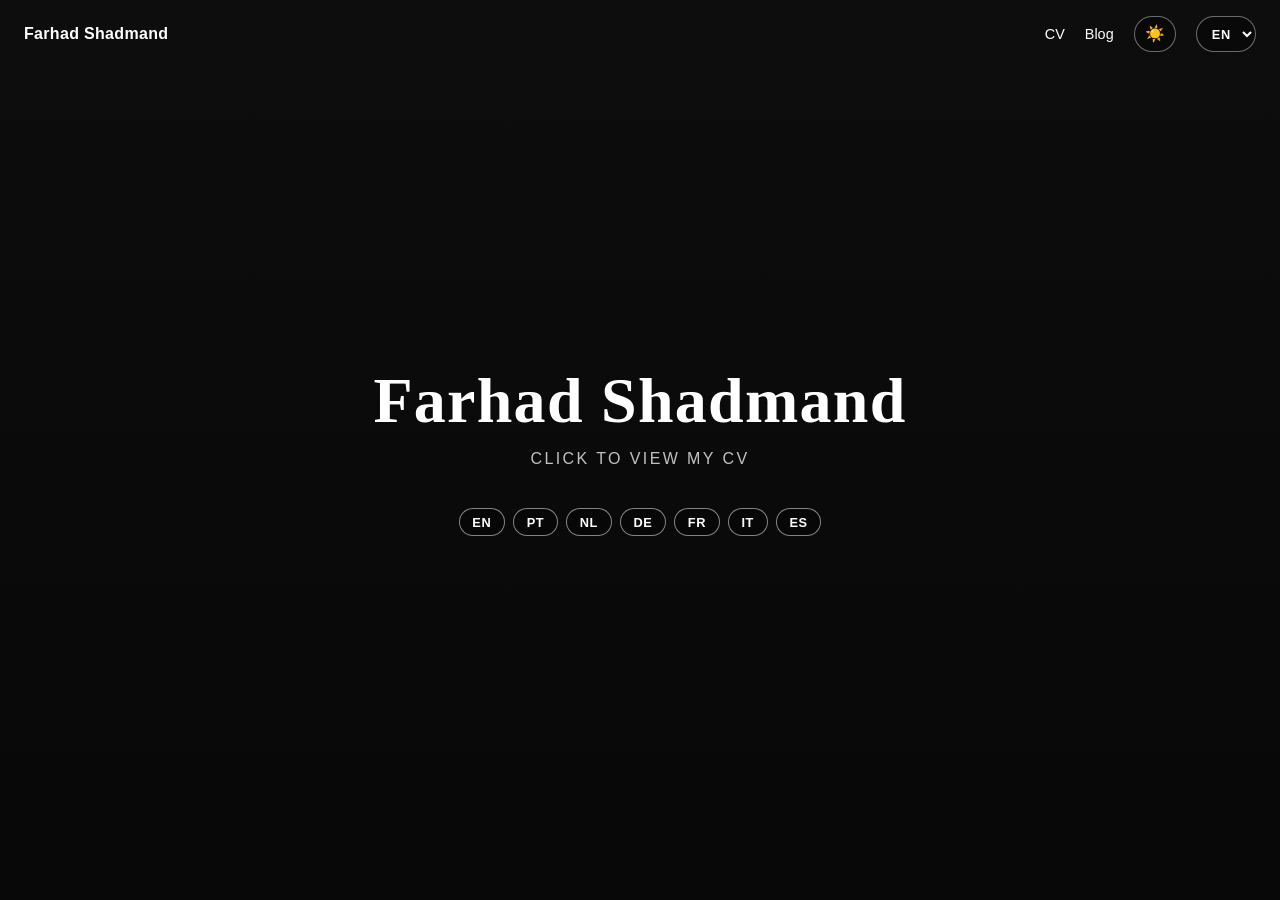
==== public/index.html @ 074be0d0 "Remove crown decoration and 3D shadow, use Snell Roundhand for the hero name Co-Authored-By: Claude " ====
<!DOCTYPE html>
<html lang="en">
<head>
  <meta charset="UTF-8">
  <meta name="viewport" content="width=device-width, initial-scale=1.0">
  <title>Farhad Shadmand</title>
  <link rel="stylesheet" href="style.css">
  <script>
    (function () {
      var theme = localStorage.getItem('theme') || 'dark';
      document.documentElement.setAttribute('data-theme', theme);
    })();
  </script>
</head>
<body class="video-page">
  <header class="site-nav site-nav--overlay">
    <a href="index.html" class="site-logo" data-en="Farhad Shadmand" data-pt="Farhad Shadmand" data-nl="Farhad Shadmand" data-de="Farhad Shadmand" data-fr="Farhad Shadmand" data-it="Farhad Shadmand" data-es="Farhad Shadmand">Farhad Shadmand</a>
    <nav class="site-nav-links">
      <a href="cv.html" data-en="CV" data-pt="CV" data-nl="CV" data-de="Lebenslauf" data-fr="CV" data-it="CV" data-es="CV">CV</a>
      <a href="blog.html" data-en="Blog" data-pt="Blog" data-nl="Blog" data-de="Blog" data-fr="Blog" data-it="Blog" data-es="Blog">Blog</a>
      <button id="theme-toggle" class="icon-btn" type="button" aria-label="Toggle dark and light mode">🌙</button>
      <select id="lang-select" class="icon-btn lang-select" aria-label="Switch language">
        <option value="en">EN</option>
        <option value="pt">PT</option>
        <option value="nl">NL</option>
        <option value="de">DE</option>
        <option value="fr">FR</option>
        <option value="it">IT</option>
        <option value="es">ES</option>
      </select>
    </nav>
  </header>

  <div id="video-link" class="video-link" role="link" tabindex="0" aria-label="Enter site — view CV">
    <video
      class="bg-video"
      autoplay
      muted
      loop
      playsinline
      poster="assets/video/poster.jpg"
    >
      <source src="assets/video/intro.mp4" type="video/mp4">
      Your browser does not support the video tag.
    </video>

    <div class="overlay">
      <h1 class="name">Farhad Shadmand</h1>
      <p class="cta" data-en="Click to view my CV" data-pt="Clique para ver o meu CV" data-nl="Klik om mijn cv te bekijken" data-de="Klicken Sie, um meinen Lebenslauf zu sehen" data-fr="Cliquez pour voir mon CV" data-it="Clicca per vedere il mio CV" data-es="Haz clic para ver mi CV">Click to view my CV</p>
      <nav class="lang-picker" aria-label="Choose CV language">
        <a href="cv.html" class="lang-pick" data-lang="en">EN</a>
        <a href="cv.html" class="lang-pick" data-lang="pt">PT</a>
        <a href="cv.html" class="lang-pick" data-lang="nl">NL</a>
        <a href="cv.html" class="lang-pick" data-lang="de">DE</a>
        <a href="cv.html" class="lang-pick" data-lang="fr">FR</a>
        <a href="cv.html" class="lang-pick" data-lang="it">IT</a>
        <a href="cv.html" class="lang-pick" data-lang="es">ES</a>
      </nav>
    </div>
  </div>

  <script src="site.js"></script>
</body>
</html>
---- public/style.css ----
:root {
  color-scheme: dark;
  --bg: #0b0b0c;
  --fg: #f5f5f5;
  --muted: #b3b3b3;
  --accent: #e63946;
  --hairline: rgba(255, 255, 255, 0.15);
  --chip-bg: rgba(255, 255, 255, 0.08);
}

:root[data-theme="light"] {
  color-scheme: light;
  --bg: #f7f7f8;
  --fg: #16181d;
  --muted: #5b5f6a;
  --hairline: rgba(0, 0, 0, 0.12);
  --chip-bg: rgba(0, 0, 0, 0.06);
}

html {
  scroll-behavior: smooth;
}

* {
  box-sizing: border-box;
}

body {
  margin: 0;
  font-family: -apple-system, BlinkMacSystemFont, "Segoe UI", Helvetica, Arial, sans-serif;
  background: var(--bg);
  color: var(--fg);
  transition: background-color 0.2s ease, color 0.2s ease;
}

/* ---------- Site nav (shared across pages) ---------- */

.site-nav {
  display: flex;
  align-items: center;
  justify-content: space-between;
  gap: 1rem;
  padding: 1rem 1.5rem;
}

.site-nav--overlay {
  position: absolute;
  top: 0;
  left: 0;
  right: 0;
  z-index: 2;
}

.site-logo,
.site-logo:link,
.site-logo:visited {
  color: inherit;
  text-decoration: none;
  font-weight: 700;
  font-size: 1rem;
  letter-spacing: 0.02em;
}

.site-nav-links {
  display: flex;
  align-items: center;
  gap: 1.25rem;
}

.site-nav-links a,
.site-nav-links a:link,
.site-nav-links a:visited {
  color: var(--muted);
  text-decoration: none;
  font-size: 0.9rem;
}

.site-nav-links a:hover,
.site-nav-links a.active {
  color: var(--fg);
}

.icon-btn {
  display: inline-flex;
  align-items: center;
  justify-content: center;
  min-width: 2.25rem;
  height: 2.25rem;
  padding: 0 0.65rem;
  border-radius: 999px;
  border: 1px solid var(--hairline);
  background: transparent;
  color: var(--fg);
  font-size: 1rem;
  line-height: 1;
  cursor: pointer;
  font-family: inherit;
}

.icon-btn:hover {
  border-color: var(--accent);
  color: var(--accent);
}

.lang-select {
  font-size: 0.8rem;
  font-weight: 700;
  letter-spacing: 0.05em;
  padding-right: 0.45rem;
}

.lang-select option {
  color: #000;
  background: #fff;
  font-weight: 600;
}

/* The overlay nav sits on top of the hero video, so it stays legible
   regardless of the video content or the light/dark theme. */

.site-nav--overlay .site-logo,
.site-nav--overlay .site-nav-links a {
  color: #fff;
}

.site-nav--overlay .icon-btn {
  color: #fff;
  border-color: rgba(255, 255, 255, 0.4);
  background: rgba(0, 0, 0, 0.25);
}

.site-nav--overlay .site-nav-links a:hover,
.site-nav--overlay .icon-btn:hover {
  color: #fff;
  border-color: #fff;
  background: rgba(0, 0, 0, 0.4);
}

/* ---------- Video landing page ---------- */

.video-page {
  height: 100vh;
  overflow: hidden;
}

.video-link {
  position: relative;
  display: block;
  width: 100%;
  height: 100%;
  cursor: pointer;
  color: inherit;
}

.bg-video {
  position: absolute;
  inset: 0;
  width: 100%;
  height: 100%;
  object-fit: cover;
  background: #111;
}

.overlay {
  position: absolute;
  inset: 0;
  display: flex;
  flex-direction: column;
  align-items: center;
  justify-content: center;
  text-align: center;
  background: linear-gradient(to bottom, rgba(0, 0, 0, 0.25), rgba(0, 0, 0, 0.55));
  transition: background 0.3s ease;
}

.video-link:hover .overlay {
  background: linear-gradient(to bottom, rgba(0, 0, 0, 0.35), rgba(0, 0, 0, 0.7));
}

.name {
  margin: 0;
  font-family: "Snell Roundhand", "Brush Script MT", cursive;
  font-size: clamp(2rem, 6vw, 4rem);
  font-weight: 700;
  letter-spacing: 0.02em;
  color: #fff;
}

.cta {
  margin-top: 0.75rem;
  font-size: 1rem;
  color: rgba(255, 255, 255, 0.75);
  text-transform: uppercase;
  letter-spacing: 0.15em;
}

.lang-picker {
  display: flex;
  flex-wrap: wrap;
  justify-content: center;
  gap: 0.5rem;
  margin-top: 1.5rem;
}

.lang-pick,
.lang-pick:link,
.lang-pick:visited {
  display: inline-block;
  padding: 0.35rem 0.8rem;
  border: 1px solid rgba(255, 255, 255, 0.5);
  border-radius: 999px;
  color: #fff;
  background: rgba(0, 0, 0, 0.25);
  text-decoration: none;
  font-size: 0.8rem;
  font-weight: 700;
  letter-spacing: 0.04em;
}

.lang-pick:hover {
  border-color: #fff;
  background: rgba(0, 0, 0, 0.45);
}

/* ---------- CV / Blog pages ---------- */

.cv-page {
  min-height: 100vh;
  padding: 0 0 5rem;
}

/* Cover photo */

.cover-photo {
  position: relative;
  width: 100%;
  min-height: 140px;
  background: linear-gradient(120deg, #3a3a55, #1f1f2e 60%, var(--accent));
  overflow: hidden;
}

.cover-img {
  display: block;
  width: 100%;
  height: auto;
}

.cover-img--light {
  display: none;
}

:root[data-theme="light"] .cover-img--dark {
  display: none;
}

:root[data-theme="light"] .cover-img--light {
  display: block;
}

.cv {
  max-width: 900px;
  margin: 0 auto;
  padding: 0 1.5rem;
}

/* Profile row: avatar overlaps the cover photo, name/title sit below it */

.profile-row {
  margin-top: -90px;
}

.avatar {
  position: relative;
  width: 180px;
  height: 180px;
  border-radius: 50%;
  overflow: hidden;
  border: 4px solid var(--bg);
  background: #ffffff;
}

.avatar-fallback {
  position: absolute;
  inset: 0;
  display: flex;
  align-items: center;
  justify-content: center;
  font-size: 3rem;
  font-weight: 700;
  color: var(--accent);
}

.avatar-img {
  position: absolute;
  inset: 0;
  width: 100%;
  height: 100%;
  object-fit: cover;
}

.profile-info {
  margin-top: 1.25rem;
}

/* Larger avatar variant, used on the Blog page */

.profile-row--lg {
  margin-top: -120px;
}

.avatar--lg {
  width: 220px;
  height: 220px;
}

.avatar--lg .avatar-fallback {
  font-size: 3.75rem;
}

.site-footer {
  max-width: 900px;
  margin: 3rem auto 0;
  padding: 2rem 1.5rem;
  border-top: 1px solid var(--hairline);
}

.social-icons {
  display: flex;
  justify-content: center;
  gap: 1.25rem;
}

.icon-link {
  display: inline-flex;
  align-items: center;
  justify-content: center;
  width: 3.5rem;
  height: 3.5rem;
  border-radius: 50%;
  border: 1px solid var(--hairline);
  color: var(--muted);
  transition: transform 0.15s ease, filter 0.15s ease;
}

.icon-link:hover {
  border-color: var(--accent);
  color: var(--accent);
}

.icon-link--instagram {
  border: none;
  color: #fff;
  background: radial-gradient(circle at 30% 110%, #ffdb6d 0%, #ffdb6d 10%, #fd5949 45%, #d6249f 65%, #285aeb 100%);
}

.icon-link--facebook {
  border: none;
  color: #fff;
  background: #1877f2;
}

.icon-link--instagram:hover,
.icon-link--facebook:hover {
  color: #fff;
  transform: scale(1.08);
  filter: brightness(1.08);
}

.cv-header h1 {
  margin: 0;
  font-size: 2.5rem;
}

.cv-header .title {
  margin: 0.25rem 0 0;
  color: var(--muted);
  font-size: 1.1rem;
}

.cv-header .tagline {
  margin: 0.3rem 0 0.75rem;
  color: #2ecc71;
  font-weight: 700;
  font-size: 0.9rem;
  letter-spacing: 0.04em;
}

.cv-header .contact {
  font-size: 0.9rem;
  color: var(--muted);
}

.cv-header .contact a {
  color: var(--fg);
  text-decoration: none;
}

.cv-header .contact a:hover {
  color: var(--accent);
}

.download-buttons {
  display: flex;
  flex-wrap: wrap;
  gap: 0.6rem;
  margin-top: 0.9rem;
}

.download-btn,
.download-btn:link,
.download-btn:visited {
  display: inline-block;
  padding: 0.5rem 1.1rem;
  border: 1px solid var(--accent);
  border-radius: 999px;
  color: var(--accent);
  text-decoration: none;
  font-size: 0.85rem;
  font-weight: 600;
}

.download-btn:hover {
  background: var(--accent);
  color: #fff;
}

.download-btn--sm {
  margin-top: 0.5rem;
  padding: 0.2rem 0.7rem;
  font-size: 0.75rem;
}

/* Two-column layout: contact sidebar on the left, CV content on the right */

.cv-layout {
  display: grid;
  grid-template-columns: 235px 1fr;
  gap: 2rem;
  margin-top: 2.5rem;
  align-items: start;
}

.cv-sidebar h2 {
  font-size: 1.1rem;
  text-transform: uppercase;
  letter-spacing: 0.1em;
  color: var(--accent);
  border-bottom: 1px solid var(--hairline);
  padding-bottom: 0.5rem;
  margin: 0 0 1.25rem;
}

.sidebar-list {
  list-style: none;
  margin: 0;
  padding: 0;
}

.sidebar-list li {
  display: flex;
  align-items: flex-start;
  gap: 0.65rem;
  margin-bottom: 1.1rem;
}

.sidebar-icon {
  flex: none;
  width: 1.05rem;
  height: 1.05rem;
  margin-top: 0.15rem;
  color: var(--muted);
}

.sidebar-content {
  min-width: 0;
}

.sidebar-label {
  display: block;
  font-size: 0.72rem;
  text-transform: uppercase;
  letter-spacing: 0.08em;
  color: var(--muted);
  margin-bottom: 0.2rem;
}

.sidebar-content a,
.sidebar-content span:last-child {
  color: var(--fg);
  font-size: 0.92rem;
  text-decoration: none;
  overflow-wrap: anywhere;
}

.sidebar-list a:hover {
  color: var(--accent);
}

.cv-main .cv-section:first-child {
  margin-top: 0;
}

@media (max-width: 640px) {
  .cv-layout {
    grid-template-columns: 1fr;
    gap: 0;
  }
}

.cv-section {
  margin-top: 2.5rem;
  scroll-margin-top: 4.75rem;
}

.section-nav {
  position: sticky;
  top: 0;
  z-index: 5;
  display: flex;
  flex-wrap: wrap;
  gap: 0.6rem;
  margin-bottom: 0.5rem;
  padding: 0.75rem 0;
  background: var(--bg);
  border-bottom: 1px solid var(--hairline);
}

.section-nav a,
.section-nav a:link,
.section-nav a:visited {
  padding: 0.4rem 0.95rem;
  border: 1px solid var(--hairline);
  border-radius: 999px;
  color: var(--muted);
  text-decoration: none;
  font-size: 0.85rem;
}

.section-nav a:hover {
  border-color: var(--accent);
  color: var(--accent);
}

.cv-section h2 {
  font-size: 1.1rem;
  text-transform: uppercase;
  letter-spacing: 0.1em;
  color: var(--accent);
  border-bottom: 1px solid var(--hairline);
  padding-bottom: 0.5rem;
  margin-bottom: 1.25rem;
}

.cv-section p {
  line-height: 1.6;
  color: var(--fg);
}

.cv-entry {
  margin-bottom: 1.5rem;
}

.cv-entry-head {
  display: flex;
  justify-content: space-between;
  align-items: baseline;
  flex-wrap: wrap;
  gap: 0.5rem;
}

.cv-entry-head h3 {
  margin: 0;
  font-size: 1.05rem;
}

.cv-dates {
  color: var(--muted);
  font-size: 0.9rem;
  margin-left: auto;
  white-space: nowrap;
}

.cv-entry ul {
  margin: 0.5rem 0 0;
  padding-left: 1.25rem;
  color: var(--muted);
  line-height: 1.6;
}

.cv-entry ul a {
  color: var(--fg);
  text-decoration: underline;
  text-decoration-color: var(--hairline);
}

.cv-entry ul a:hover {
  color: var(--accent);
}

.cv-org {
  margin: 0.2rem 0 0;
  color: var(--fg);
  font-size: 0.95rem;
  font-weight: 600;
}

.cv-meta {
  margin: 0.5rem 0 0;
  color: var(--muted);
  font-size: 0.92rem;
  line-height: 1.6;
}

.cv-meta a {
  color: var(--muted);
  text-decoration: underline;
  text-decoration-color: var(--hairline);
}

.cv-meta a:hover {
  color: var(--accent);
}

.pub-list {
  list-style: none;
  margin: 0;
  padding: 0;
  display: flex;
  flex-direction: column;
  gap: 0.9rem;
}

.pub-list a {
  color: var(--fg);
  text-decoration: underline;
  text-decoration-color: var(--hairline);
  line-height: 1.5;
}

.pub-list a:hover {
  color: var(--accent);
}

.pub-venue {
  display: block;
  color: var(--muted);
  font-size: 0.85rem;
  margin-top: 0.15rem;
}

.skill-group {
  margin-bottom: 1.25rem;
}

.skill-group:last-child {
  margin-bottom: 0;
}

.skill-group h3 {
  margin: 0 0 0.6rem;
  font-size: 0.8rem;
  font-weight: 600;
  text-transform: uppercase;
  letter-spacing: 0.06em;
  color: var(--muted);
}

.skills {
  list-style: none;
  display: flex;
  flex-wrap: wrap;
  gap: 0.5rem;
  margin: 0;
  padding: 0;
}

.skills li {
  background: var(--chip-bg);
  border-radius: 999px;
  padding: 0.35rem 0.9rem;
  font-size: 0.9rem;
}

/* ---------- Blog page ---------- */

.blog-list {
  list-style: none;
  margin: 0;
  padding: 0;
  display: flex;
  flex-direction: column;
  gap: 2rem;
}

.blog-post {
  padding-bottom: 2rem;
  border-bottom: 1px solid var(--hairline);
}

.blog-post:last-child {
  border-bottom: none;
}

.blog-tile,
.blog-tile:link,
.blog-tile:visited {
  display: flex;
  gap: 1.5rem;
  align-items: flex-start;
  color: inherit;
  text-decoration: none;
}

.blog-tile-img {
  flex: none;
  width: 180px;
  height: 130px;
  border-radius: 12px;
  overflow: hidden;
  background: var(--chip-bg);
}

.blog-tile-img img {
  width: 100%;
  height: 100%;
  object-fit: cover;
  display: block;
}

.blog-tile-body {
  flex: 1;
  min-width: 0;
}

.blog-tile:hover .blog-tile-body h2 {
  color: var(--accent);
}

@media (max-width: 560px) {
  .blog-tile {
    flex-direction: column;
  }

  .blog-tile-img {
    width: 100%;
    height: 180px;
  }
}

.blog-post-date {
  display: block;
  color: var(--muted);
  font-size: 0.85rem;
  margin-bottom: 0.35rem;
}

.blog-post h2 {
  margin: 0 0 0.5rem;
  font-size: 1.3rem;
  text-transform: none;
  letter-spacing: normal;
  color: var(--fg);
  border-bottom: none;
  padding-bottom: 0;
}

.blog-post p {
  color: var(--muted);
  line-height: 1.6;
  margin: 0;
}

.blog-note {
  color: var(--muted);
  font-size: 0.95rem;
}
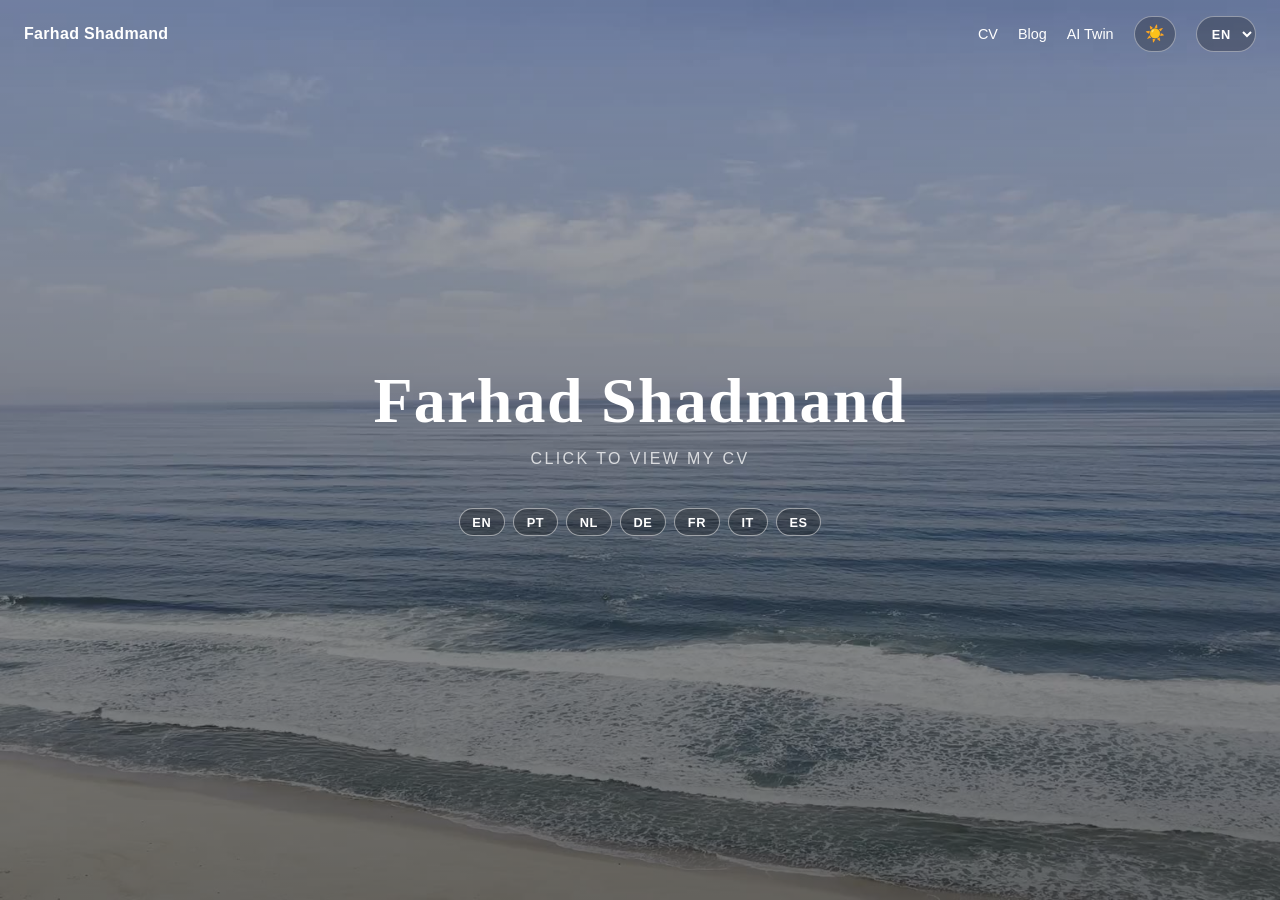
==== commit a9e15ff6: "Add AI Twin chat page with Terminator-themed visuals Front-end only placeholder chat interface (no l" ====
--- a/public/index.html
+++ b/public/index.html
@@ -18,6 +18,7 @@
     <nav class="site-nav-links">
       <a href="cv.html" data-en="CV" data-pt="CV" data-nl="CV" data-de="Lebenslauf" data-fr="CV" data-it="CV" data-es="CV">CV</a>
       <a href="blog.html" data-en="Blog" data-pt="Blog" data-nl="Blog" data-de="Blog" data-fr="Blog" data-it="Blog" data-es="Blog">Blog</a>
+      <a href="ai-twin.html" data-en="AI Twin" data-pt="Gémeo IA" data-nl="AI-tweeling" data-de="KI-Zwilling" data-fr="Jumeau IA" data-it="Gemello IA" data-es="Gemelo IA">AI Twin</a>
       <button id="theme-toggle" class="icon-btn" type="button" aria-label="Toggle dark and light mode">🌙</button>
       <select id="lang-select" class="icon-btn lang-select" aria-label="Switch language">
         <option value="en">EN</option>
--- a/public/style.css
+++ b/public/style.css
@@ -720,7 +720,8 @@
   background: var(--chip-bg);
 }
 
-.blog-tile-img img {
+.blog-tile-img img,
+.blog-tile-img video {
   width: 100%;
   height: 100%;
   object-fit: cover;
@@ -774,3 +775,169 @@
   color: var(--muted);
   font-size: 0.95rem;
 }
+
+/* ---------- AI Twin chat page ---------- */
+
+.cv-header--centered {
+  text-align: center;
+  margin-top: 3rem;
+}
+
+.cv-header--centered .title {
+  margin-top: 0.5rem;
+  font-size: 1.2rem;
+}
+
+.chat-widget {
+  max-width: 640px;
+  margin: 2.5rem auto 4rem;
+}
+
+.chat-log {
+  height: 420px;
+  overflow-y: auto;
+  border: 1px solid var(--hairline);
+  border-radius: 16px;
+  padding: 1.25rem;
+  display: flex;
+  flex-direction: column;
+  gap: 0.75rem;
+  background: var(--chip-bg);
+}
+
+.chat-message {
+  display: flex;
+}
+
+.chat-message--user {
+  justify-content: flex-end;
+}
+
+.chat-message--assistant {
+  justify-content: flex-start;
+}
+
+.chat-bubble {
+  max-width: 80%;
+  padding: 0.6rem 1rem;
+  border-radius: 14px;
+  font-size: 0.92rem;
+  line-height: 1.5;
+  white-space: pre-wrap;
+}
+
+.chat-message--user .chat-bubble {
+  background: var(--accent);
+  color: #fff;
+  border-bottom-right-radius: 4px;
+}
+
+.chat-message--assistant .chat-bubble {
+  background: var(--bg);
+  border: 1px solid var(--hairline);
+  color: var(--fg);
+  border-bottom-left-radius: 4px;
+}
+
+.chat-form {
+  display: flex;
+  gap: 0.6rem;
+  margin-top: 1rem;
+}
+
+.chat-form input {
+  flex: 1;
+  padding: 0.7rem 1rem;
+  border-radius: 999px;
+  border: 1px solid var(--hairline);
+  background: var(--bg);
+  color: var(--fg);
+  font-size: 0.95rem;
+  font-family: inherit;
+}
+
+.chat-form input:focus {
+  outline: none;
+  border-color: var(--accent);
+}
+
+.chat-form .download-btn {
+  margin: 0;
+  border: none;
+  background: var(--accent);
+  color: #fff;
+  cursor: pointer;
+}
+
+.chat-form .download-btn:hover {
+  background: var(--accent);
+  filter: brightness(1.1);
+}
+
+.twin-credit {
+  margin: 0.6rem 0 0;
+  font-size: 0.75rem;
+  color: var(--muted, #888);
+  text-align: center;
+  letter-spacing: 0.02em;
+}
+
+.twin-page .site-nav,
+.twin-page main.cv {
+  position: relative;
+  z-index: 1;
+}
+
+.twin-page .cv-header--centered,
+.twin-page .chat-widget {
+  position: relative;
+  z-index: 1;
+}
+
+.twin-bg-figure {
+  position: absolute;
+  top: -1rem;
+  left: -13vw;
+  height: 145vh;
+  width: auto;
+  max-width: 44vw;
+  object-fit: contain;
+  object-position: left top;
+  pointer-events: none;
+  z-index: 0;
+  opacity: 0.95;
+}
+
+@media (max-width: 1000px) {
+  .twin-bg-figure {
+    height: 95vh;
+    max-width: 60vw;
+    opacity: 0.6;
+  }
+}
+
+@media (max-width: 640px) {
+  .twin-bg-figure {
+    display: none;
+  }
+}
+
+.twin-title-icon {
+  width: 44px;
+  height: 44px;
+  border-radius: 50%;
+  object-fit: cover;
+  vertical-align: middle;
+  margin-right: 0.6rem;
+  border: 2px solid var(--hairline);
+}
+
+.chat-avatar {
+  width: 32px;
+  height: 32px;
+  border-radius: 50%;
+  object-fit: cover;
+  margin-right: 0.5rem;
+  flex-shrink: 0;
+  align-self: flex-end;
+}
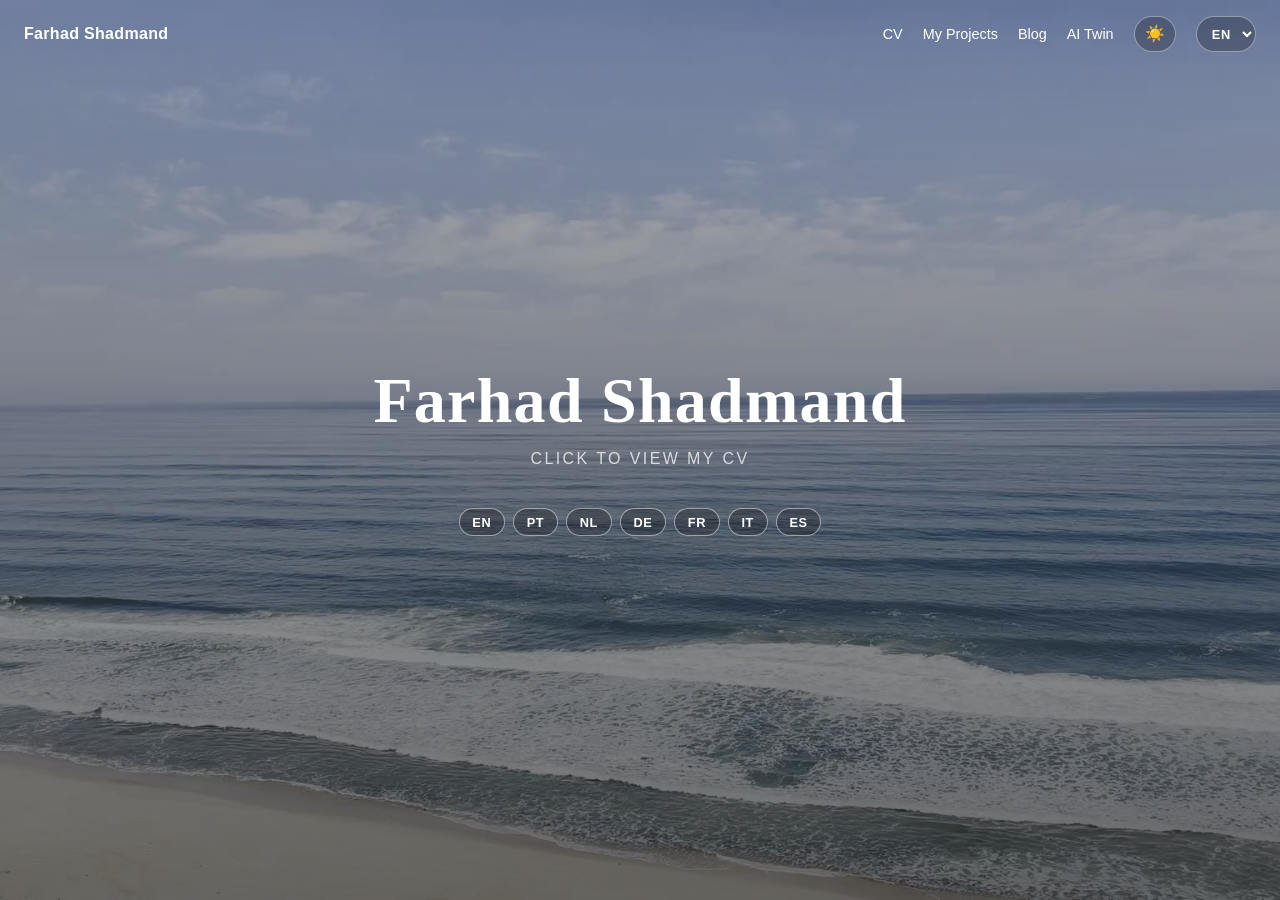
==== commit 28b25009: "Add My Projects page with 7 research and personal projects Adds a new gallery page (my-projects.html" ====
--- a/public/index.html
+++ b/public/index.html
@@ -4,6 +4,19 @@
   <meta charset="UTF-8">
   <meta name="viewport" content="width=device-width, initial-scale=1.0">
   <title>Farhad Shadmand</title>
+  <meta name="description" content="AI Researcher and Developer — Diffusion Models, GANs, Vision-Language Systems, Multi-GPU Deep Learning.">
+  <link rel="canonical" href="https://farhadshad.com/">
+  <link rel="icon" type="image/png" href="assets/images/favicon.png">
+  <link rel="apple-touch-icon" href="assets/images/apple-touch-icon.png">
+  <meta property="og:title" content="Farhad Shadmand">
+  <meta property="og:description" content="AI Researcher and Developer — Diffusion Models, GANs, Vision-Language Systems, Multi-GPU Deep Learning.">
+  <meta property="og:image" content="https://farhadshad.com/assets/images/og-preview.jpg">
+  <meta property="og:url" content="https://farhadshad.com/">
+  <meta property="og:type" content="website">
+  <meta name="twitter:card" content="summary_large_image">
+  <meta name="twitter:title" content="Farhad Shadmand">
+  <meta name="twitter:description" content="AI Researcher and Developer — Diffusion Models, GANs, Vision-Language Systems, Multi-GPU Deep Learning.">
+  <meta name="twitter:image" content="https://farhadshad.com/assets/images/og-preview.jpg">
   <link rel="stylesheet" href="style.css">
   <script>
     (function () {
@@ -11,12 +24,63 @@
       document.documentElement.setAttribute('data-theme', theme);
     })();
   </script>
+  <script type="application/ld+json">
+  {
+    "@context": "https://schema.org",
+    "@type": "ProfilePage",
+    "mainEntity": {
+      "@type": "Person",
+      "name": "Farhad Shadmand",
+      "url": "https://farhadshad.com/",
+      "image": "https://farhadshad.com/assets/images/profile.png",
+      "identifier": "0000-0003-4399-4845",
+      "jobTitle": "AI Researcher and Developer",
+      "description": "AI Researcher and Developer specializing in diffusion models, GANs, vision-language systems, and multi-GPU deep learning.",
+      "worksFor": {
+        "@type": "Organization",
+        "name": "VisTeam, Institute of Systems and Robotics (ISR), University of Coimbra"
+      },
+      "affiliation": {
+        "@type": "Organization",
+        "name": "University of Coimbra"
+      },
+      "alumniOf": [
+        {
+          "@type": "CollegeOrUniversity",
+          "name": "University of Coimbra"
+        },
+        {
+          "@type": "CollegeOrUniversity",
+          "name": "Isfahan University of Technology"
+        }
+      ],
+      "knowsAbout": [
+        "Diffusion Models",
+        "Generative Adversarial Networks (GANs)",
+        "Vision-Language Models",
+        "Computer Vision",
+        "Image Steganography",
+        "Digital Watermarking",
+        "Face Detection and Verification",
+        "Multi-GPU Deep Learning"
+      ],
+      "sameAs": [
+        "https://www.github.com/farhadsh1992/",
+        "https://www.linkedin.com/in/farhadsh1992/",
+        "https://orcid.org/0000-0003-4399-4845",
+        "https://www.researchgate.net/profile/Farhad-Shadmand-2",
+        "https://scholar.google.com/citations?user=Vts1zwQAAAAJ"
+      ]
+    }
+  }
+  </script>
 </head>
 <body class="video-page">
   <header class="site-nav site-nav--overlay">
     <a href="index.html" class="site-logo" data-en="Farhad Shadmand" data-pt="Farhad Shadmand" data-nl="Farhad Shadmand" data-de="Farhad Shadmand" data-fr="Farhad Shadmand" data-it="Farhad Shadmand" data-es="Farhad Shadmand">Farhad Shadmand</a>
     <nav class="site-nav-links">
       <a href="cv.html" data-en="CV" data-pt="CV" data-nl="CV" data-de="Lebenslauf" data-fr="CV" data-it="CV" data-es="CV">CV</a>
+      <a href="my-projects.html" data-en="My Projects" data-pt="Meus Projetos" data-nl="Mijn Projecten" data-de="Meine Projekte" data-fr="Mes Projets" data-it="I Miei Progetti" data-es="Mis Proyectos">My Projects</a>
       <a href="blog.html" data-en="Blog" data-pt="Blog" data-nl="Blog" data-de="Blog" data-fr="Blog" data-it="Blog" data-es="Blog">Blog</a>
       <a href="ai-twin.html" data-en="AI Twin" data-pt="Gémeo IA" data-nl="AI-tweeling" data-de="KI-Zwilling" data-fr="Jumeau IA" data-it="Gemello IA" data-es="Gemelo IA">AI Twin</a>
       <button id="theme-toggle" class="icon-btn" type="button" aria-label="Toggle dark and light mode">🌙</button>
--- a/public/style.css
+++ b/public/style.css
@@ -17,8 +17,14 @@
   --chip-bg: rgba(0, 0, 0, 0.06);
 }
 
+/* CV page only: darker navy background in dark mode; other pages unchanged */
+:root:not([data-theme="light"]) .page-cv {
+  --bg: #000028;
+}
+
 html {
   scroll-behavior: smooth;
+  overflow-x: hidden;
 }
 
 * {
@@ -430,6 +436,7 @@
   font-size: 0.75rem;
 }
 
+
 /* Two-column layout: contact sidebar on the left, CV content on the right */
 
 .cv-layout {
@@ -541,6 +548,13 @@
   color: var(--accent);
 }
 
+.section-nav a.active {
+  border-color: var(--accent);
+  color: var(--accent);
+  background: var(--chip-bg);
+  font-weight: 600;
+}
+
 .cv-section h2 {
   font-size: 1.1rem;
   text-transform: uppercase;
@@ -639,6 +653,14 @@
 
 .pub-list a:hover {
   color: var(--accent);
+}
+
+.pub-list a.pub-link-green {
+  color: #22c55e;
+}
+
+.pub-list a.pub-link-green:hover {
+  color: #16a34a;
 }
 
 .pub-venue {
@@ -882,16 +904,50 @@
   letter-spacing: 0.02em;
 }
 
-.twin-page .site-nav,
+.twin-page {
+  height: 100vh;
+  overflow: hidden;
+  padding: 0;
+  display: flex;
+  flex-direction: column;
+}
+
+.twin-page .site-nav {
+  position: relative;
+  z-index: 1;
+  flex-shrink: 0;
+}
+
 .twin-page main.cv {
   position: relative;
   z-index: 1;
-}
-
-.twin-page .cv-header--centered,
+  flex: 1;
+  display: flex;
+  flex-direction: column;
+  min-height: 0;
+  overflow: hidden;
+}
+
+.twin-page .cv-header--centered {
+  position: relative;
+  z-index: 1;
+  flex-shrink: 0;
+}
+
 .twin-page .chat-widget {
   position: relative;
   z-index: 1;
+  flex: 1;
+  display: flex;
+  flex-direction: column;
+  min-height: 0;
+  margin-bottom: 0;
+}
+
+.twin-page .chat-log {
+  flex: 1;
+  height: auto;
+  min-height: 0;
 }
 
 .twin-bg-figure {
@@ -920,6 +976,10 @@
   .twin-bg-figure {
     display: none;
   }
+
+  .twin-credit {
+    display: none;
+  }
 }
 
 .twin-title-icon {
@@ -932,6 +992,20 @@
   border: 2px solid var(--hairline);
 }
 
+.model-select {
+  vertical-align: middle;
+  margin-left: 0.75rem;
+  padding: 0.3rem 0.8rem;
+  border-radius: 999px;
+  border: 1px solid var(--hairline);
+  background: var(--chip-bg);
+  color: var(--fg);
+  font-family: inherit;
+  font-size: 0.85rem;
+  font-weight: 500;
+  cursor: pointer;
+}
+
 .chat-avatar {
   width: 32px;
   height: 32px;
@@ -941,3 +1015,994 @@
   flex-shrink: 0;
   align-self: flex-end;
 }
+
+/* ---------- CV page: card-based section redesign ---------- */
+/* Scoped to .page-cv (cv.html only) so it never bleeds into blog.html's
+   shared .cv-section/.section-nav classes or ai-twin.html's .download-btn
+   chat "Send" button. */
+
+:root:not([data-theme="light"]) .page-cv {
+  --bg: #151516;
+}
+
+.page-cv .cv-section,
+.page-cv .cv-sidebar {
+  background: #1e1e1f;
+  border: 1px solid var(--hairline);
+  border-radius: 24px;
+  padding: 1.75rem 1.75rem 2rem;
+}
+
+.page-cv .cv-section {
+  margin-top: 1.1rem;
+}
+
+.page-cv .cv-layout {
+  grid-template-columns: 270px 1fr;
+  gap: 1.1rem;
+}
+
+/* Contacts sidebar stays pinned while scrolling, same as the section
+   nav, instead of scrolling away once the main column runs past it.
+   (Desktop/tablet only - .cv-layout collapses to one column on phone,
+   where a sticky sidebar would overlap the content scrolling under it.) */
+.page-cv .cv-layout > .cv-sidebar {
+  position: sticky;
+  top: 1.25rem;
+  max-height: calc(100vh - 2.5rem);
+  overflow-y: auto;
+}
+
+:root[data-theme="light"] .page-cv .cv-section,
+:root[data-theme="light"] .page-cv .cv-sidebar {
+  background: #f0f0f0;
+}
+
+.page-cv .cv-section h2,
+.page-cv .cv-sidebar h2 {
+  display: flex;
+  align-items: center;
+  gap: 0.75rem;
+  font-size: 1.4rem;
+  text-transform: none;
+  letter-spacing: normal;
+  font-weight: 700;
+  color: var(--fg);
+  border-bottom: none;
+  padding-bottom: 0;
+  margin-bottom: 1.5rem;
+}
+
+.page-cv .cv-section h2::before,
+.page-cv .cv-sidebar h2::before {
+  content: "";
+  display: block;
+  width: 4px;
+  height: 1.6rem;
+  border-radius: 999px;
+  background: var(--accent);
+  flex-shrink: 0;
+}
+
+.page-cv .section-nav {
+  background: #1e1e1f;
+  border: 1px solid var(--hairline);
+  border-radius: 18px;
+  padding: 0.5rem;
+  gap: 0.3rem;
+}
+
+.page-cv .section-nav a,
+.page-cv .section-nav a:link,
+.page-cv .section-nav a:visited {
+  border-radius: 10px;
+  border: none;
+}
+
+:root[data-theme="light"] .page-cv .section-nav {
+  background: #f0f0f0;
+}
+
+.page-cv .section-nav a.active {
+  background: var(--accent);
+  color: #fff;
+  border-color: var(--accent);
+}
+
+/* Traveling glow border on the download buttons. The light travels
+   continuously at rest, and a pixel/dot-matrix effect fades in on hover. */
+@property --angle {
+  syntax: '<angle>';
+  inherits: false;
+  initial-value: 0deg;
+}
+
+.page-cv .download-btn {
+  position: relative;
+  overflow: visible;
+}
+
+.page-cv .download-btn::before {
+  content: "";
+  position: absolute;
+  inset: -3px;
+  border-radius: inherit;
+  padding: 2px;
+  background: conic-gradient(from var(--angle), transparent 0%, transparent 75%, var(--accent) 92%, #fff 96%, var(--accent) 100%);
+  -webkit-mask: linear-gradient(#000 0 0) content-box, linear-gradient(#000 0 0);
+  -webkit-mask-composite: xor;
+  mask-composite: exclude;
+  opacity: 0.55;
+  transition: opacity 0.25s ease;
+  pointer-events: none;
+  animation: cv2-border-spin 3.5s linear infinite;
+}
+
+.page-cv .download-btn::after {
+  content: "";
+  position: absolute;
+  inset: 0;
+  border-radius: inherit;
+  background-image: radial-gradient(circle, var(--accent) 1px, transparent 1.2px);
+  background-size: 6px 6px;
+  opacity: 0;
+  transition: opacity 0.3s ease;
+  pointer-events: none;
+  mix-blend-mode: screen;
+}
+
+.page-cv .download-btn:hover,
+.page-cv .download-btn:focus-visible {
+  background: transparent;
+  color: var(--accent);
+}
+
+.page-cv .download-btn:hover::before,
+.page-cv .download-btn:focus-visible::before {
+  opacity: 1;
+  animation-duration: 1.8s;
+}
+
+.page-cv .download-btn:hover::after,
+.page-cv .download-btn:focus-visible::after {
+  opacity: 0.35;
+  animation: cv2-pixel-flicker 1.2s steps(2, jump-none) infinite;
+}
+
+@keyframes cv2-border-spin {
+  to {
+    --angle: 360deg;
+  }
+}
+
+@keyframes cv2-pixel-flicker {
+  0%, 100% {
+    opacity: 0.35;
+  }
+  50% {
+    opacity: 0.55;
+  }
+}
+
+/* Same traveling glow, wrapped around the profile photo instead of a
+   button. Needs its own wrapper (.avatar-frame) since .avatar itself has
+   overflow:hidden to clip the photo into a circle. */
+.page-cv .avatar-frame {
+  position: relative;
+  display: inline-flex;
+  border-radius: 50%;
+}
+
+.page-cv .avatar-frame::before {
+  content: "";
+  position: absolute;
+  inset: -5px;
+  border-radius: 50%;
+  padding: 3px;
+  background: conic-gradient(from var(--angle), transparent 0%, transparent 75%, var(--accent) 92%, #fff 96%, var(--accent) 100%);
+  -webkit-mask: linear-gradient(#000 0 0) content-box, linear-gradient(#000 0 0);
+  -webkit-mask-composite: xor;
+  mask-composite: exclude;
+  opacity: 0.55;
+  pointer-events: none;
+  transition: opacity 0.25s ease;
+  animation: cv2-border-spin 3.5s linear infinite;
+}
+
+.page-cv .avatar-frame:hover::before {
+  opacity: 1;
+  animation-duration: 1.8s;
+}
+
+/* Desktop header photo: rounded rectangle instead of a circle, matching
+   cv2's photo treatment. (On phone this element is hidden entirely in
+   favor of .cv-sidebar-mobile's own already-rectangular photo.) */
+.page-cv .cv-header .avatar-frame {
+  border-radius: 20px;
+}
+
+.page-cv .cv-header .avatar-frame::before {
+  border-radius: 22px;
+}
+
+.page-cv .cv-header .avatar,
+.page-cv .cv-header .avatar-frame .avatar {
+  width: 180px;
+  height: auto;
+  aspect-ratio: 4 / 5;
+  border-radius: 20px;
+}
+
+/* Name/title sit beside the photo instead of below it. The photo and the
+   text block each get their own negative margin-top (instead of sharing
+   one via the row), so their overlap with the cover image can be tuned
+   independently: the photo sits exactly half on/half off the cover
+   image, while the name (further down, closer to the title) still lands
+   fully on the cover and the title fully below it. (On phone .cv-header
+   is hidden entirely, so this doesn't apply there.) */
+.page-cv .cv-header .profile-row {
+  display: flex;
+  align-items: flex-start;
+  gap: 1.75rem;
+  /* .cover-photo is position:relative, which puts it in a higher paint
+     layer than this row's default position:static content - without
+     this, the cover image visually covers the name even though the row
+     comes later in the HTML. Matching it to position:relative here joins
+     the same paint layer, where DOM order (this row is later) wins. */
+  position: relative;
+  /* Cancels the base (non-header) .profile-row { margin-top: -90px }
+     rule - the photo and text block below get their own independent
+     offsets instead of sharing one on this row. */
+  margin-top: 0;
+}
+
+.page-cv .cv-header .avatar-frame {
+  /* Photo height is 180px wide at a 4:5 aspect ratio = 225px tall;
+     -112.5px puts exactly half of it above the cover's bottom edge. */
+  margin-top: -112.5px;
+}
+
+.page-cv .cv-header .profile-info {
+  margin-top: -65px;
+  flex: 1 1 auto;
+  min-width: 0;
+}
+
+/* Name sits in a frosted-glass badge over the cover image: slightly
+   bigger text, a translucent dark box, and a background blur so the
+   busy image behind it doesn't fight with the text for legibility. */
+.page-cv .cv-header h1 {
+  display: inline-block;
+  font-size: 2.75rem;
+  background: rgba(11, 11, 12, 0.4);
+  backdrop-filter: blur(6px);
+  -webkit-backdrop-filter: blur(6px);
+  border-radius: 12px;
+  padding: 0.4rem 0.9rem;
+  /* The box's own left padding would otherwise push the text 0.9rem to
+     the right of where .title-row's text starts; shift the whole badge
+     left by that same amount so both lines line up. */
+  margin-left: -0.9rem;
+}
+
+/* In light mode the badge text is dark (var(--fg)), so the dark
+   translucent background above (tuned for white text in dark mode)
+   would leave it barely readable - use a white translucent background
+   instead, still blurred, so it matches the light theme and cover
+   image. */
+:root[data-theme="light"] .page-cv .cv-header h1 {
+  background: rgba(255, 255, 255, 0.55);
+}
+
+/* Title + status pill share a row, with the pill pushed to the far
+   right. The top margin (moved here from .title itself) is what pushes
+   this row below the cover image - see .profile-row's
+   align-items:flex-start and reduced overlap above. */
+.page-cv .cv-header .title-row {
+  display: flex;
+  align-items: center;
+  justify-content: space-between;
+  flex-wrap: wrap;
+  gap: 0.75rem 1rem;
+  margin-top: 0.75rem;
+}
+
+.page-cv .cv-header .title-row .title {
+  margin-top: 0;
+}
+
+/* "Available for work" status pill: white pill + pulsing dot, adapted to
+   the dark card theme. */
+.page-cv .cv-header .tagline {
+  display: inline-flex;
+  align-items: center;
+  gap: 0.5rem;
+  margin: 0;
+  background: #1e1e1f;
+  border: 1px solid var(--hairline);
+  border-radius: 8px;
+  padding: 0.35rem 0.75rem 0.35rem 0.55rem;
+  color: var(--fg);
+  font-weight: 500;
+  font-size: 0.85rem;
+  letter-spacing: normal;
+}
+
+:root[data-theme="light"] .page-cv .cv-header .tagline {
+  background: #f0f0f0;
+}
+
+.page-cv .status-dot {
+  position: relative;
+  width: 8px;
+  height: 8px;
+  border-radius: 50%;
+  background: #2ecc71;
+  flex-shrink: 0;
+}
+
+.page-cv .status-dot::before {
+  content: "";
+  position: absolute;
+  inset: -4px;
+  border-radius: 50%;
+  background: #2ecc71;
+  opacity: 0.55;
+  animation: cv2-status-pulse 1.8s ease-out infinite;
+}
+
+@keyframes cv2-status-pulse {
+  0% {
+    transform: scale(0.6);
+    opacity: 0.55;
+  }
+  100% {
+    transform: scale(1.9);
+    opacity: 0;
+  }
+}
+
+/* Separator line after each Experience/Education subsection, so entries
+   read as distinct blocks instead of running into each other. */
+#experience .cv-entry:not(:last-child),
+#education .cv-entry:not(:last-child) {
+  padding-bottom: 1.5rem;
+  border-bottom: 1px solid var(--hairline);
+}
+
+/* Same treatment for each paper in Publications. */
+#publications .pub-list li:not(:last-child) {
+  padding-bottom: 0.9rem;
+  border-bottom: 1px solid var(--hairline);
+}
+
+/* Small country flag before each language. Persian uses the Pahlavi-era
+   Sun and Lion flag rather than the current Iranian flag. */
+#languages .skills li {
+  display: inline-flex;
+  align-items: center;
+  gap: 0.5rem;
+}
+
+.lang-flag {
+  width: 22px;
+  height: 16px;
+  object-fit: cover;
+  border-radius: 3px;
+  box-shadow: 0 0 0 1px var(--hairline);
+  flex-shrink: 0;
+}
+
+/* University logo chip to the left of each Education entry's title, with
+   the degree title, dates, and university name all grouped beside it (so
+   "University of Coimbra" sits right next to the logo instead of trailing
+   below, disconnected). A white backing keeps both the green Coimbra seal
+   and the black IUT seal readable against the dark card background. */
+#education .cv-entry-head {
+  align-items: center;
+  flex-wrap: nowrap;
+  gap: 0.85rem;
+}
+
+.cv-org-logo {
+  width: 52px;
+  height: 52px;
+  flex-shrink: 0;
+  object-fit: contain;
+  background: #ffffff;
+  border-radius: 10px;
+  padding: 6px;
+}
+
+.cv-entry-title-group {
+  min-width: 0;
+  flex: 1 1 auto;
+}
+
+.cv-entry-title-row {
+  display: flex;
+  align-items: baseline;
+  justify-content: space-between;
+  flex-wrap: wrap;
+  gap: 0.4rem 0.75rem;
+}
+
+.cv-entry-title-row h3 {
+  margin: 0;
+}
+
+#education .cv-org {
+  margin: 0.15rem 0 0;
+}
+
+/* ---------- CV page: mobile layout fixes ---------- */
+/* Mobile-only identity card (cv2-style): hidden by default (desktop uses
+   .cv-header + .cv-sidebar instead), shown only under the 640px
+   breakpoint below. */
+.page-cv .cv-sidebar-mobile {
+  display: none;
+}
+
+@media (max-width: 640px) {
+  /* The desktop-wide sidebar rule (.page-cv .cv-layout, 270px 1fr) has
+     higher specificity than the original single-column mobile rule and
+     was winning even on narrow screens, causing the two-column layout to
+     overflow horizontally. Restore the single-column stack on mobile. */
+  .page-cv .cv-layout {
+    grid-template-columns: 1fr;
+    gap: 1rem;
+  }
+
+  .page-cv .cv-section,
+  .page-cv .cv-sidebar-mobile {
+    padding: 1.25rem 1.25rem 1.5rem;
+    border-radius: 18px;
+  }
+
+  .page-cv .cv-section {
+    margin-top: 0.85rem;
+  }
+
+  /* Cover image removed on phone - it ate a lot of vertical space for
+     little payoff at this width. */
+  .page-cv .cover-photo {
+    display: none;
+  }
+
+  /* Desktop's separate header + contacts-only sidebar are swapped out on
+     phone for one unified identity card (photo/name/tags/button/contact/
+     socials together), matching cv2's mobile design. */
+  .page-cv:not(.projects-page) .cv-header,
+  .page-cv .cv-layout > .cv-sidebar {
+    display: none;
+  }
+
+  .page-cv .cv-sidebar-mobile {
+    display: block;
+    margin-top: 1.25rem;
+    background: #1e1e1f;
+    border: 1px solid var(--hairline);
+  }
+
+  :root[data-theme="light"] .page-cv .cv-sidebar-mobile {
+    background: #f0f0f0;
+  }
+
+  .page-cv .sidebar-profile {
+    display: flex;
+    flex-direction: column;
+    align-items: center;
+    text-align: center;
+  }
+
+  .page-cv .sidebar-profile .avatar-frame {
+    width: 45%;
+    max-width: 180px;
+    border-radius: 18px;
+  }
+
+  .page-cv .sidebar-profile .avatar-frame::before {
+    border-radius: 20px;
+  }
+
+  .page-cv .sidebar-profile .avatar,
+  .page-cv .sidebar-profile .avatar-frame .avatar {
+    width: 100%;
+    height: auto;
+    aspect-ratio: 4 / 5;
+    border-radius: 18px;
+  }
+
+  .page-cv .sidebar-name {
+    margin: 1rem 0 0;
+    font-size: 1.4rem;
+  }
+
+  .page-cv .sidebar-tags {
+    display: flex;
+    flex-wrap: wrap;
+    justify-content: center;
+    gap: 0.5rem;
+    margin-top: 0.6rem;
+  }
+
+  .page-cv .sidebar-tag {
+    display: inline-flex;
+    align-items: center;
+    gap: 0.4rem;
+    background: var(--chip-bg);
+    border: 1px solid var(--hairline);
+    border-radius: 999px;
+    padding: 0.3rem 0.8rem;
+    font-size: 0.82rem;
+    color: var(--fg);
+  }
+
+  .page-cv .sidebar-profile .download-buttons {
+    margin-top: 1rem;
+  }
+
+  .page-cv .sidebar-divider {
+    border: none;
+    border-top: 1px solid var(--hairline);
+    margin: 1.25rem 0;
+  }
+
+  .page-cv .cv-sidebar-mobile .sidebar-list li {
+    align-items: center;
+  }
+
+  .page-cv .cv-sidebar-mobile .sidebar-icon {
+    width: 2rem;
+    height: 2rem;
+    padding: 0.5rem;
+    box-sizing: border-box;
+    background: rgba(230, 57, 70, 0.12);
+    border-radius: 10px;
+    color: var(--accent);
+    margin-top: 0;
+  }
+
+  .page-cv .sidebar-socials {
+    display: flex;
+    justify-content: center;
+    gap: 0.6rem;
+    margin-top: 1.25rem;
+  }
+
+  .page-cv .sidebar-social {
+    display: flex;
+    align-items: center;
+    justify-content: center;
+    width: 2.25rem;
+    height: 2.25rem;
+    border-radius: 10px;
+    background: rgba(230, 57, 70, 0.12);
+    color: var(--accent);
+  }
+
+  .page-cv .sidebar-social svg {
+    width: 1.05rem;
+    height: 1.05rem;
+  }
+
+  /* Section nav becomes plain text tabs in one horizontally-scrollable
+     row instead of bordered pill chips wrapping across several lines.
+     min-width:0 is required so it actually scrolls internally instead
+     of stretching its flex/grid ancestors (and the whole page) wider
+     than the viewport. */
+  .page-cv .cv-layout,
+  .page-cv .cv-main {
+    min-width: 0;
+  }
+
+  .page-cv .section-nav {
+    background: #1e1e1f;
+    border: 1px solid var(--hairline);
+    border-radius: 18px;
+    padding: 0.35rem 0.5rem;
+    gap: 0.15rem;
+    flex-wrap: nowrap;
+    overflow-x: auto;
+    -webkit-overflow-scrolling: touch;
+    scrollbar-width: none;
+    min-width: 0;
+  }
+
+  :root[data-theme="light"] .page-cv .section-nav {
+    background: #f0f0f0;
+  }
+
+  .page-cv .section-nav::-webkit-scrollbar {
+    display: none;
+  }
+
+  .page-cv .section-nav a,
+  .page-cv .section-nav a:link,
+  .page-cv .section-nav a:visited {
+    flex-shrink: 0;
+    border: none;
+    border-radius: 10px;
+    padding: 0.5rem 0.8rem;
+    background: transparent;
+    color: var(--muted);
+    font-weight: 500;
+  }
+
+  .page-cv .section-nav a.active {
+    background: transparent;
+    color: var(--accent);
+    font-weight: 700;
+  }
+
+  /* Section headings: short accent bar above the title instead of the
+     vertical bar to the left used on desktop. */
+  .page-cv .cv-section h2 {
+    display: block;
+    gap: 0;
+    font-size: 1.3rem;
+    text-transform: none;
+    letter-spacing: normal;
+    font-weight: 700;
+    color: var(--fg);
+    border-bottom: none;
+    padding-bottom: 0;
+    padding-top: 1.15rem;
+    margin-top: 0;
+    margin-bottom: 1.25rem;
+    position: relative;
+  }
+
+  .page-cv .cv-section h2::before {
+    content: "";
+    position: absolute;
+    top: 0;
+    left: 0;
+    display: block;
+    width: 36px;
+    height: 4px;
+    border-radius: 999px;
+    background: var(--accent);
+  }
+
+  .page-cv .cv-section {
+    position: relative;
+  }
+
+  /* University logos removed on phone - just the title/org/dates. */
+  .cv-org-logo {
+    display: none;
+  }
+
+  .cv-entry-title-row {
+    justify-content: flex-start;
+    gap: 0.3rem 0.6rem;
+  }
+}
+
+/* Sections (other than the first, "About me") fade/slide into view as
+   you scroll to them instead of all being visible on load. "About me" is
+   always displayed - it's excluded here with :not(:first-of-type) rather
+   than :not(:first-child) because .section-nav (a <nav>, not a
+   <section>) is the actual first child of .cv-main, which would
+   otherwise make "About me" (the first <section>) match :first-child's
+   negation too and get hidden along with the rest. JS adds .is-visible
+   via IntersectionObserver; sections stay in their normal place in the
+   layout throughout (opacity/transform only), so nothing shifts if JS
+   fails to load. */
+.cv-main .cv-section:not(:first-of-type) {
+  opacity: 0;
+  transform: translateY(24px);
+  transition: opacity 0.6s ease, transform 0.6s ease;
+}
+
+.cv-main .cv-section.is-visible {
+  opacity: 1;
+  transform: translateY(0);
+}
+
+/* ---------- My Projects page ---------- */
+
+.page-cv .project-filter {
+  display: flex;
+  justify-content: center;
+  flex-wrap: wrap;
+  gap: 0.6rem;
+  margin-top: 1.5rem;
+}
+
+.page-cv .project-filter-btn {
+  padding: 0.45rem 1.1rem;
+  border: 1px solid var(--hairline);
+  border-radius: 999px;
+  background: var(--chip-bg);
+  color: var(--muted);
+  font-size: 0.9rem;
+  font-family: inherit;
+  cursor: pointer;
+  transition: background 0.15s ease, color 0.15s ease, border-color 0.15s ease;
+}
+
+.page-cv .project-filter-btn:hover {
+  color: var(--fg);
+  border-color: var(--accent);
+}
+
+.page-cv .project-filter-btn.is-active {
+  background: var(--accent);
+  border-color: var(--accent);
+  color: #fff;
+}
+
+.page-cv .projects-grid {
+  display: grid;
+  grid-template-columns: repeat(3, 1fr);
+  gap: 1.25rem;
+  margin-top: 2.5rem;
+}
+
+@media (max-width: 800px) {
+  .page-cv .projects-grid {
+    grid-template-columns: repeat(2, 1fr);
+  }
+}
+
+@media (max-width: 560px) {
+  .page-cv .projects-grid {
+    grid-template-columns: 1fr;
+  }
+}
+
+.page-cv .project-card {
+  position: relative;
+  display: flex;
+  flex-direction: column;
+  width: 100%;
+  border: 1px solid var(--hairline);
+  border-radius: 16px;
+  overflow: hidden;
+  padding: 0;
+  cursor: pointer;
+  background: none;
+  font-family: inherit;
+  text-align: left;
+  transition: transform 0.2s ease, box-shadow 0.2s ease;
+}
+
+.page-cv .project-card[hidden] {
+  display: none;
+}
+
+.page-cv .project-card:hover,
+.page-cv .project-card:focus-visible {
+  transform: translateY(-4px);
+  box-shadow: 0 12px 30px rgba(0, 0, 0, 0.35);
+  outline: none;
+}
+
+.page-cv .project-card-media {
+  position: relative;
+  width: 100%;
+  aspect-ratio: 1 / 1;
+  background-size: cover;
+  background-position: center;
+  flex-shrink: 0;
+}
+
+.page-cv .project-card-video {
+  position: absolute;
+  inset: 0;
+  width: 100%;
+  height: 100%;
+  object-fit: cover;
+}
+
+.page-cv .project-card-logo {
+  position: absolute;
+  top: 0.75rem;
+  left: 0.75rem;
+  width: 4rem;
+  height: 4rem;
+  border-radius: 10px;
+  background: rgba(255, 255, 255, 0.9);
+  padding: 0.3rem;
+  object-fit: contain;
+  box-shadow: 0 4px 12px rgba(0, 0, 0, 0.3);
+}
+
+.page-cv .project-card-overlay {
+  flex: 1;
+  width: 100%;
+  padding: 1rem 1.1rem 1.1rem;
+  background: #1e1e1f;
+  text-align: left;
+}
+
+:root[data-theme="light"] .page-cv .project-card-overlay {
+  background: #f0f0f0;
+}
+
+.page-cv .project-card-overlay h3 {
+  margin: 0;
+  color: var(--fg);
+  font-size: 1.05rem;
+}
+
+.page-cv .project-card-affiliation {
+  margin: 0.2rem 0 0;
+  color: var(--accent);
+  font-size: 0.7rem;
+  font-weight: 600;
+  text-transform: uppercase;
+  letter-spacing: 0.03em;
+  line-height: 1.3;
+}
+
+.page-cv .project-card-overlay p {
+  margin: 0.25rem 0 0;
+  color: var(--muted);
+  font-size: 0.85rem;
+}
+
+/* Project detail popup */
+
+.page-cv .project-modal {
+  position: fixed;
+  inset: 0;
+  z-index: 50;
+  display: flex;
+  align-items: center;
+  justify-content: center;
+  padding: 1.5rem;
+  visibility: hidden;
+  opacity: 0;
+  transition: opacity 0.2s ease, visibility 0.2s ease;
+}
+
+.page-cv .project-modal.is-open {
+  visibility: visible;
+  opacity: 1;
+}
+
+.page-cv .project-modal-backdrop {
+  position: absolute;
+  inset: 0;
+  background: rgba(0, 0, 0, 0.65);
+}
+
+.page-cv .project-modal-dialog {
+  position: relative;
+  width: min(600px, 92vw);
+  max-height: 88vh;
+  overflow-y: auto;
+  background: #1e1e1f;
+  border: 1px solid var(--hairline);
+  border-radius: 18px;
+  transform: translateY(16px);
+  transition: transform 0.2s ease;
+}
+
+.page-cv .project-modal.is-open .project-modal-dialog {
+  transform: translateY(0);
+}
+
+:root[data-theme="light"] .page-cv .project-modal-dialog {
+  background: #f0f0f0;
+}
+
+.page-cv .project-modal-close {
+  position: absolute;
+  top: 0.75rem;
+  right: 0.75rem;
+  width: 2.25rem;
+  height: 2.25rem;
+  border-radius: 50%;
+  border: none;
+  background: rgba(0, 0, 0, 0.4);
+  color: #fff;
+  font-size: 1.4rem;
+  line-height: 1;
+  cursor: pointer;
+  z-index: 1;
+}
+
+.page-cv .project-modal-close:hover {
+  background: var(--accent);
+}
+
+.page-cv .project-modal-media {
+  position: relative;
+  width: 100%;
+  aspect-ratio: 16 / 9;
+  background-size: cover;
+  background-position: center;
+  border-radius: 18px 18px 0 0;
+}
+
+.page-cv .project-modal-video {
+  position: absolute;
+  inset: 0;
+  width: 100%;
+  height: 100%;
+  object-fit: cover;
+  border-radius: 18px 18px 0 0;
+}
+
+.page-cv .project-modal-logo {
+  position: absolute;
+  top: 1rem;
+  left: 1rem;
+  width: 5.5rem;
+  height: 5.5rem;
+  border-radius: 12px;
+  background: rgba(255, 255, 255, 0.9);
+  padding: 0.4rem;
+  object-fit: contain;
+  box-shadow: 0 4px 14px rgba(0, 0, 0, 0.35);
+}
+
+.page-cv .project-modal-body {
+  padding: 1.5rem 1.75rem 1.75rem;
+}
+
+.page-cv .project-modal-body h2 {
+  margin: 0 0 0.35rem;
+  font-size: 1.5rem;
+  color: var(--fg);
+}
+
+.page-cv .project-modal-body p {
+  margin: 0;
+  color: var(--muted);
+  line-height: 1.6;
+}
+
+.page-cv .project-modal-affiliation {
+  margin: 0 0 1rem !important;
+  color: var(--accent) !important;
+  font-size: 0.85rem;
+  font-weight: 600;
+  text-transform: uppercase;
+  letter-spacing: 0.04em;
+}
+
+.page-cv .project-modal-role {
+  margin-top: 1.25rem;
+  padding-top: 1.1rem;
+  border-top: 1px solid var(--hairline);
+}
+
+.page-cv .project-modal-role h3 {
+  margin: 0 0 0.4rem;
+  font-size: 1rem;
+  color: var(--fg);
+}
+
+.page-cv .project-modal-role p {
+  margin: 0;
+  color: var(--muted);
+  line-height: 1.6;
+}
+
+.page-cv .project-modal-tech {
+  display: flex;
+  flex-wrap: wrap;
+  gap: 0.5rem;
+  margin-top: 1.1rem;
+}
+
+.page-cv .project-tech-chip {
+  background: var(--chip-bg);
+  border: 1px solid var(--hairline);
+  border-radius: 999px;
+  padding: 0.3rem 0.8rem;
+  font-size: 0.82rem;
+  color: var(--fg);
+}
+
+.page-cv .project-modal-links {
+  display: flex;
+  flex-wrap: wrap;
+  gap: 0.6rem;
+  margin-top: 1.25rem;
+}
